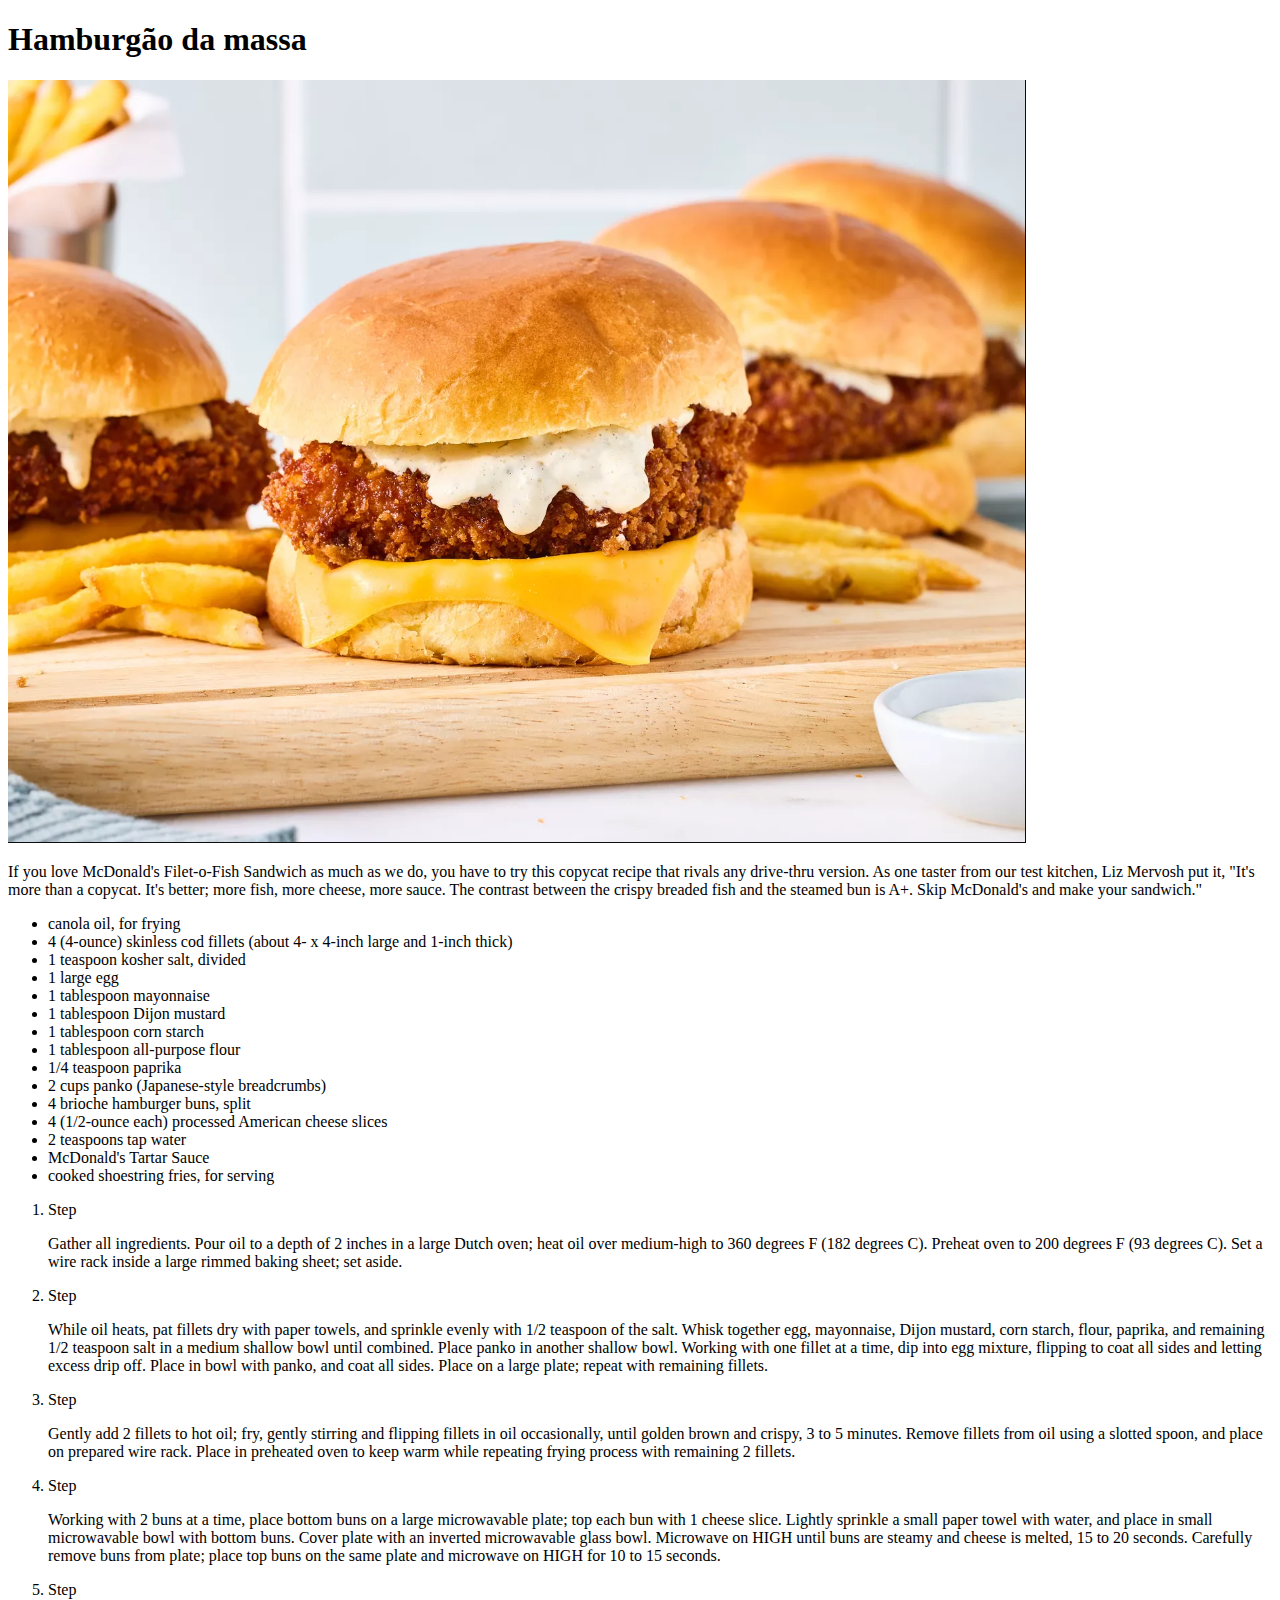
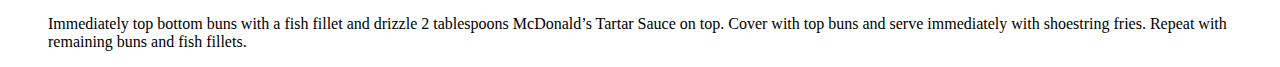
==== recipes/hamburguer.html @ 8ef82556 "First Commit" ====
<!DOCTYPE html>
<html lang="en">
  <head>
    <meta charset="UTF-8" />
    <meta name="viewport" content="width=device-width, initial-scale=1.0" />
    <title>Document</title>
  </head>
  <body>
    <h1>Hamburgão da massa</h1>
    <img src="hamburguer.PNG" alt="" />
    <p>
      If you love McDonald's Filet-o-Fish Sandwich as much as we do, you have to
      try this copycat recipe that rivals any drive-thru version. As one taster
      from our test kitchen, Liz Mervosh put it, "It's more than a copycat. It's
      better; more fish, more cheese, more sauce. The contrast between the
      crispy breaded fish and the steamed bun is A+. Skip McDonald's and make
      your sandwich."
    </p>
    <ul>
      <li>canola oil, for frying</li>
      <li>
        4 (4-ounce) skinless cod fillets (about 4- x 4-inch large and 1-inch
        thick)
      </li>
      <li>1 teaspoon kosher salt, divided</li>
      <li>1 large egg</li>
      <li>1 tablespoon mayonnaise</li>
      <li>1 tablespoon Dijon mustard</li>
      <li>1 tablespoon corn starch</li>
      <li>1 tablespoon all-purpose flour</li>
      <li>1/4 teaspoon paprika</li>
      <li>2 cups panko (Japanese-style breadcrumbs)</li>
      <li>4 brioche hamburger buns, split</li>
      <li>4 (1/2-ounce each) processed American cheese slices</li>
      <li>2 teaspoons tap water</li>
      <li>McDonald's Tartar Sauce</li>
      <li>cooked shoestring fries, for serving</li>
    </ul>
    <ol>
      <li>
        Step
        <p>
          Gather all ingredients. Pour oil to a depth of 2 inches in a large
          Dutch oven; heat oil over medium-high to 360 degrees F (182 degrees
          C). Preheat oven to 200 degrees F (93 degrees C). Set a wire rack
          inside a large rimmed baking sheet; set aside.
        </p>
      </li>
      <li>
        Step
        <p>
          While oil heats, pat fillets dry with paper towels, and sprinkle
          evenly with 1/2 teaspoon of the salt. Whisk together egg, mayonnaise,
          Dijon mustard, corn starch, flour, paprika, and remaining 1/2 teaspoon
          salt in a medium shallow bowl until combined. Place panko in another
          shallow bowl. Working with one fillet at a time, dip into egg mixture,
          flipping to coat all sides and letting excess drip off. Place in bowl
          with panko, and coat all sides. Place on a large plate; repeat with
          remaining fillets.
        </p>
      </li>
      <li>
        Step
        <p>
          Gently add 2 fillets to hot oil; fry, gently stirring and flipping
          fillets in oil occasionally, until golden brown and crispy, 3 to 5
          minutes. Remove fillets from oil using a slotted spoon, and place on
          prepared wire rack. Place in preheated oven to keep warm while
          repeating frying process with remaining 2 fillets.
        </p>
      </li>
      <li>
        Step
        <p>
          Working with 2 buns at a time, place bottom buns on a large
          microwavable plate; top each bun with 1 cheese slice. Lightly sprinkle
          a small paper towel with water, and place in small microwavable bowl
          with bottom buns. Cover plate with an inverted microwavable glass
          bowl. Microwave on HIGH until buns are steamy and cheese is melted, 15
          to 20 seconds. Carefully remove buns from plate; place top buns on the
          same plate and microwave on HIGH for 10 to 15 seconds.
        </p>
      </li>
      <li>
        Step
        <p>
          Immediately top bottom buns with a fish fillet and drizzle 2
          tablespoons McDonald’s Tartar Sauce on top. Cover with top buns and
          serve immediately with shoestring fries. Repeat with remaining buns
          and fish fillets.
        </p>
      </li>
    </ol>
  </body>
</html>
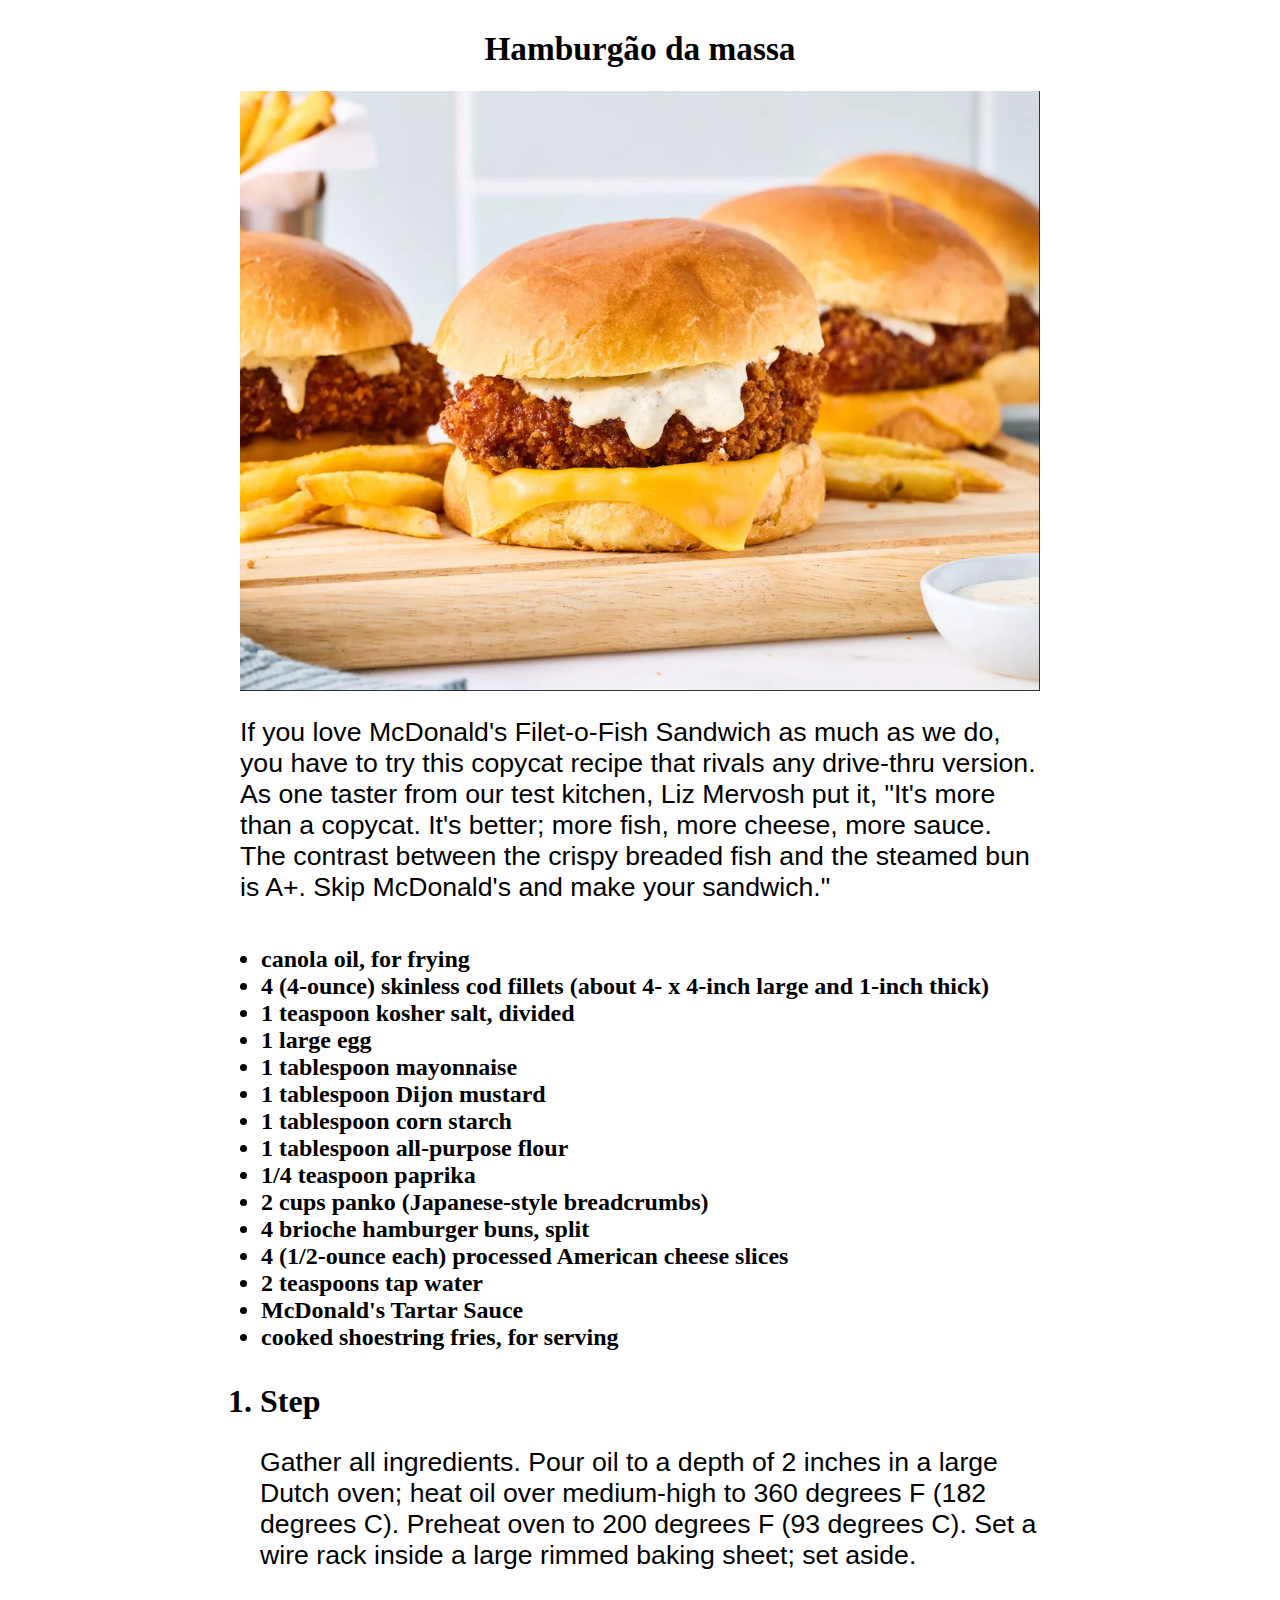
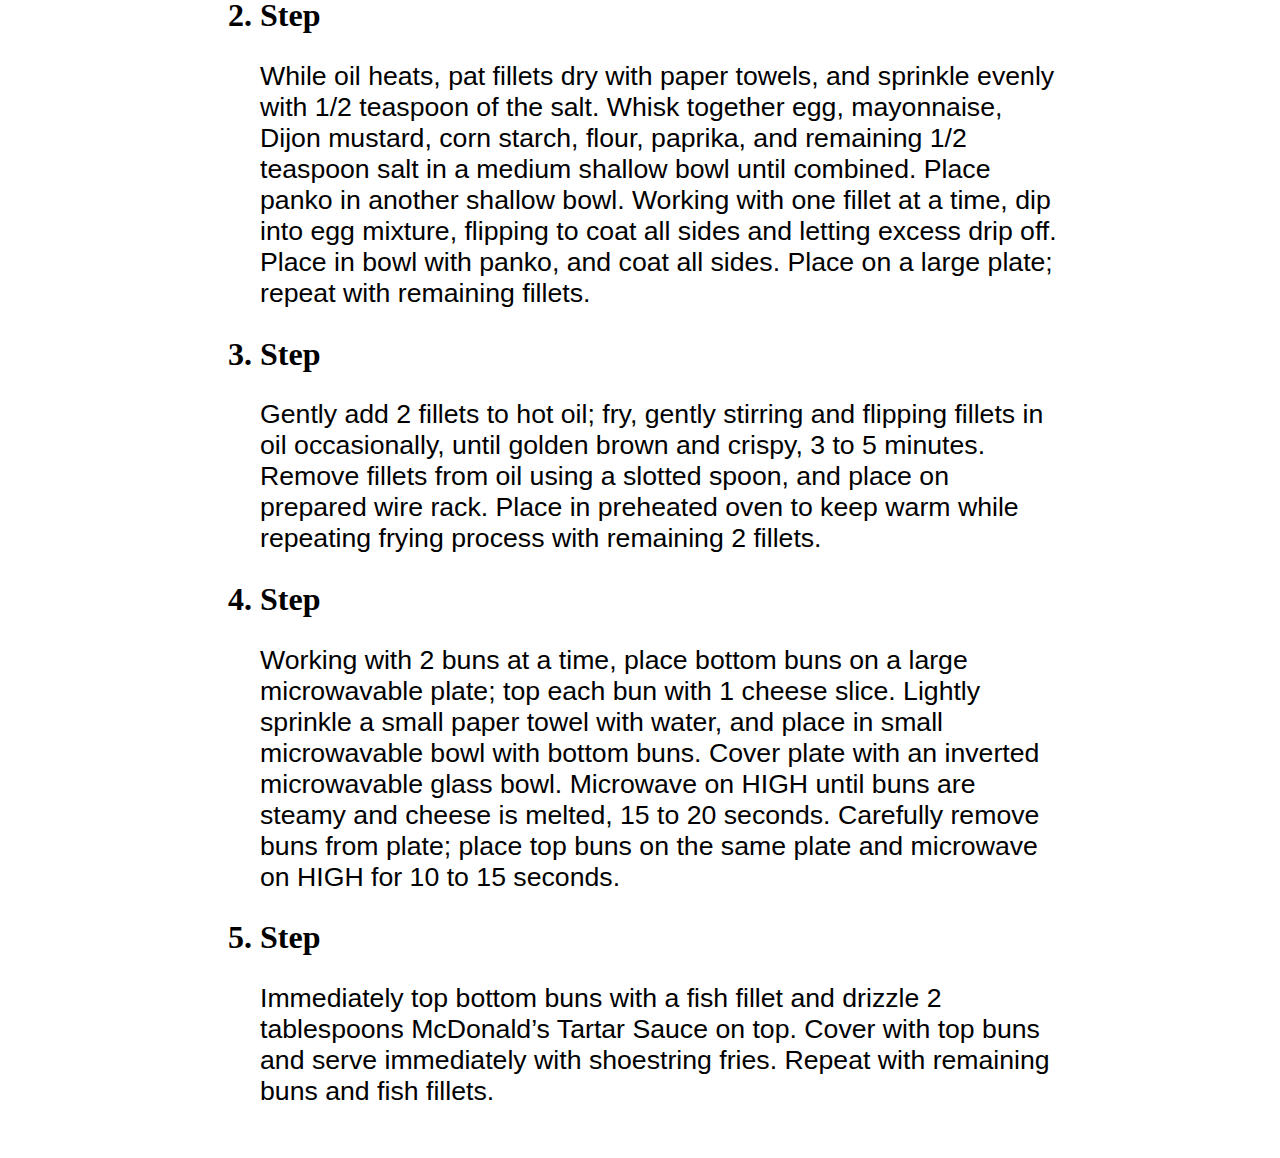
==== commit ca6301e9: "Final recipes" ====
--- a/recipes/hamburguer.html
+++ b/recipes/hamburguer.html
@@ -3,7 +3,8 @@
   <head>
     <meta charset="UTF-8" />
     <meta name="viewport" content="width=device-width, initial-scale=1.0" />
-    <title>Document</title>
+    <title>Odin Hamburguer</title>
+    <link rel="stylesheet" href="universalStyle.css">
   </head>
   <body>
     <h1>Hamburgão da massa</h1>
--- a/recipes/universalStyle.css
+++ b/recipes/universalStyle.css
@@ -0,0 +1,30 @@
+h1 {
+  text-align: center;
+  font-size: 25pt;
+}
+body {
+  display: flex;
+  justify-content: center;
+  flex-direction: column;
+  align-items: center;
+}
+img {
+  width: 800px;
+  height: 600px;
+  margin: auto;
+}
+p {
+  width: 800px;
+  font-family: Arial, Helvetica, sans-serif;
+  font-weight: 500;
+  font-size: 20pt;
+}
+ul li {
+  font-weight: 700;
+  font-size: 18pt;
+  margin-right: 70px;
+}
+ol li {
+  font-weight: 700;
+  font-size: 24pt;
+}
